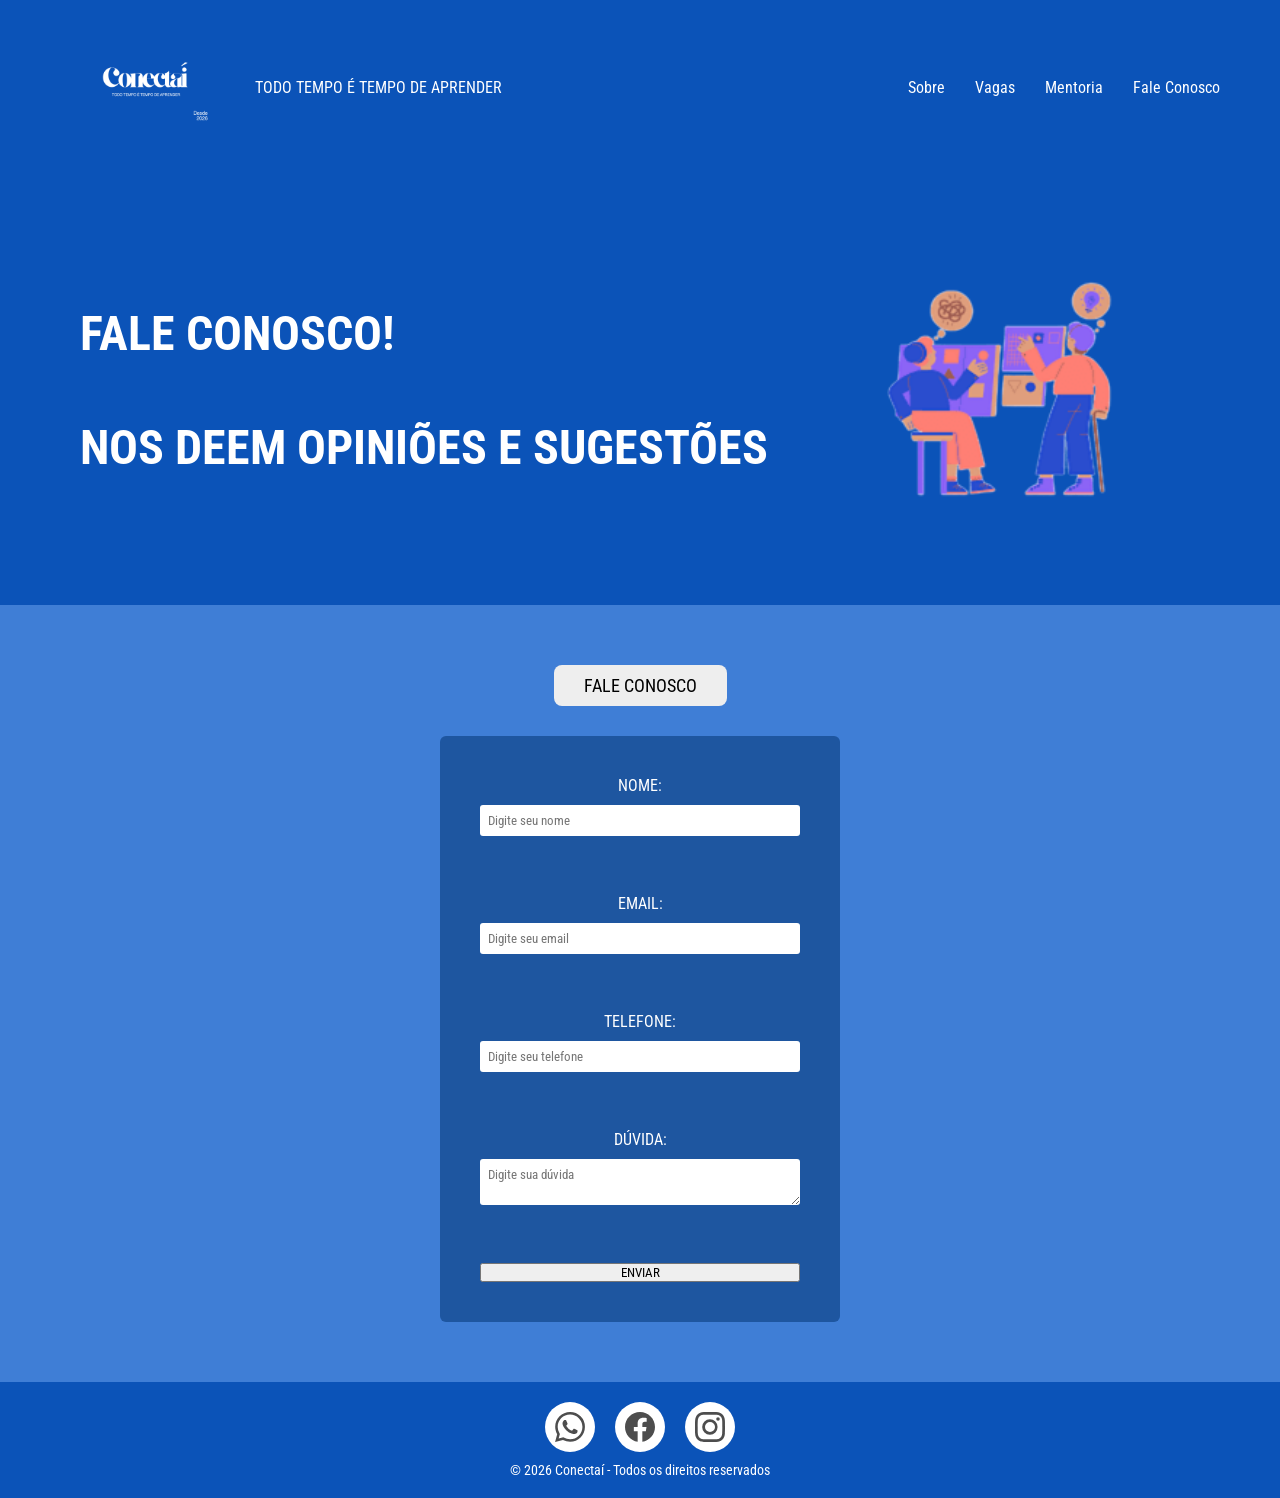
==== conectai/faleConosco.html @ 630cfd39 "Adiciona página fale conosco e formulário" ====
<!DOCTYPE html>
<html lang="pt-br">

<head>
<meta charset="UTF-8">
<meta name="viewport" content="width=device-width, initial-scale=1.0">

<title>Conectaí</title>

<link href="https://fonts.googleapis.com/css2?family=Roboto+Condensed:wght@400;700&display=swap" rel="stylesheet">

<link rel="stylesheet" href="style1.css">

</head>

<body>

<header>

<nav class="navbar">

<div class="logo-area">

<img src="assets/Conectaí (2).png" class="logo">

<p class="slogan">
TODO TEMPO É TEMPO DE APRENDER
</p>

</div>

<ul class="menu">

<li><a href="sobre.html">Sobre</a></li>
<li><a href="vagas.html">Vagas</a></li>
<li><a href="mentoria.html">Mentoria</a></li>
<li><a href="faleConosco.html">Fale Conosco</a></li>

</ul>

</nav>

</header>
 <section class="banner">

<div class="banner-text">

<h1>
FALE CONOSCO! <br><br>
NOS DEEM OPINIÕES E SUGESTÕES
</h1>

</div>

<div class="img-banner">

<img src="assets/pessoas (1).png" alt="banner-img" class="banner-img">

</div>

</section>


</section>

<!-- FORMULÁRIO -->

<section id="sobre" class="sobre">
    
<button class="titulo-sobre">
FALE CONOSCO
</button>


<div class="form-box">
<form> 
<label>NOME:</label>
<input type="text" placeholder="Digite seu nome" required><br>

<br><label>EMAIL:</label>
<input type="email" placeholder="Digite seu email" required> <br>

<br><label>TELEFONE:</label>
<input type="tel" placeholder="Digite seu telefone" required> <br>

<br><label>DÚVIDA:</label>
<textarea placeholder="Digite sua dúvida" required></textarea> <br><br>
<button type="submit">ENVIAR</button>
</form>
</div>
</section>

<footer>

<ul class="example-2">
  <li class="icon-content">
    <a
      data-social="whatsapp"
      aria-label="Whatsapp"
      href="https://api.whatsapp.com/send?phone=+112067101079&amp;text=Save%20this%20to%20your%20Favorites%20-%20@wilsondesouza"
    >
      <div class="filled"></div>
      <svg
        xml:space="preserve"
        viewBox="0 0 24 24"
        class="bi bi-whatsapp"
        fill="currentColor"
        height="24"
        width="24"
        xmlns="http://www.w3.org/2000/svg"
      >
        <path
          fill="currentColor"
          d="M17.472 14.382c-.297-.149-1.758-.867-2.03-.967-.273-.099-.471-.148-.67.15-.197.297-.767.966-.94 1.164-.173.199-.347.223-.644.075-.297-.15-1.255-.463-2.39-1.475-.883-.788-1.48-1.761-1.653-2.059-.173-.297-.018-.458.13-.606.134-.133.298-.347.446-.52.149-.174.198-.298.298-.497.099-.198.05-.371-.025-.52-.075-.149-.669-1.612-.916-2.207-.242-.579-.487-.5-.669-.51-.173-.008-.371-.01-.57-.01-.198 0-.52.074-.792.372-.272.297-1.04 1.016-1.04 2.479 0 1.462 1.065 2.875 1.213 3.074.149.198 2.096 3.2 5.077 4.487.709.306 1.262.489 1.694.625.712.227 1.36.195 1.871.118.571-.085 1.758-.719 2.006-1.413.248-.694.248-1.289.173-1.413-.074-.124-.272-.198-.57-.347m-5.421 7.403h-.004a9.87 9.87 0 01-5.031-1.378l-.361-.214-3.741.982.998-3.648-.235-.374a9.86 9.86 0 01-1.51-5.26c.001-5.45 4.436-9.884 9.888-9.884 2.64 0 5.122 1.03 6.988 2.898a9.825 9.825 0 012.893 6.994c-.003 5.45-4.437 9.884-9.885 9.884m8.413-18.297A11.815 11.815 0 0012.05 0C5.495 0 .16 5.335.157 11.892c0 2.096.547 4.142 1.588 5.945L.057 24l6.305-1.654a11.882 11.882 0 005.683 1.448h.005c6.554 0 11.89-5.335 11.893-11.893a11.821 11.821 0 00-3.48-8.413Z"
        ></path>
      </svg>
    </a>
    <div class="tooltip">Whatsapp</div>
  </li>
  <li class="icon-content">
    <a
      data-social="facebook"
      aria-label="Facebook"
      href="https://www.facebook.com/"
    >
      <div class="filled"></div>
      <svg
        xml:space="preserve"
        viewBox="0 0 24 24"
        class="bi bi-facbook"
        fill="currentColor"
        height="24"
        width="24"
        xmlns="http://www.w3.org/2000/svg"
      >
        <path
          fill="currentColor"
          d="M23.9981 11.9991C23.9981 5.37216 18.626 0 11.9991 0C5.37216 0 0 5.37216 0 11.9991C0 17.9882 4.38789 22.9522 10.1242 23.8524V15.4676H7.07758V11.9991H10.1242V9.35553C10.1242 6.34826 11.9156 4.68714 14.6564 4.68714C15.9692 4.68714 17.3424 4.92149 17.3424 4.92149V7.87439H15.8294C14.3388 7.87439 13.8739 8.79933 13.8739 9.74824V11.9991H17.2018L16.6698 15.4676H13.8739V23.8524C19.6103 22.9522 23.9981 17.9882 23.9981 11.9991Z"
        ></path>
      </svg>
    </a>
    <div class="tooltip">Facebook</div>
  </li>
  <li class="icon-content">
    <a
      data-social="instagram"
      aria-label="Instagram"
      href="https://www.instagram.com/"
    >
      <div class="filled"></div>
      <svg
        xml:space="preserve"
        viewBox="0 0 16 16"
        class="bi bi-instagram"
        fill="currentColor"
        height="16"
        width="16"
        xmlns="http://www.w3.org/2000/svg"
      >
        <path
          fill="currentColor"
          d="M8 0C5.829 0 5.556.01 4.703.048 3.85.088 3.269.222 2.76.42a3.9 3.9 0 0 0-1.417.923A3.9 3.9 0 0 0 .42 2.76C.222 3.268.087 3.85.048 4.7.01 5.555 0 5.827 0 8.001c0 2.172.01 2.444.048 3.297.04.852.174 1.433.372 1.942.205.526.478.972.923 1.417.444.445.89.719 1.416.923.51.198 1.09.333 1.942.372C5.555 15.99 5.827 16 8 16s2.444-.01 3.298-.048c.851-.04 1.434-.174 1.943-.372a3.9 3.9 0 0 0 1.416-.923c.445-.445.718-.891.923-1.417.197-.509.332-1.09.372-1.942C15.99 10.445 16 10.173 16 8s-.01-2.445-.048-3.299c-.04-.851-.175-1.433-.372-1.941a3.9 3.9 0 0 0-.923-1.417A3.9 3.9 0 0 0 13.24.42c-.51-.198-1.092-.333-1.943-.372C10.443.01 10.172 0 7.998 0zm-.717 1.442h.718c2.136 0 2.389.007 3.232.046.78.035 1.204.166 1.486.275.373.145.64.319.92.599s.453.546.598.92c.11.281.24.705.275 1.485.039.843.047 1.096.047 3.231s-.008 2.389-.047 3.232c-.035.78-.166 1.203-.275 1.485a2.5 2.5 0 0 1-.599.919c-.28.28-.546.453-.92.598-.28.11-.704.24-1.485.276-.843.038-1.096.047-3.232.047s-2.39-.009-3.233-.047c-.78-.036-1.203-.166-1.485-.276a2.5 2.5 0 0 1-.92-.598 2.5 2.5 0 0 1-.6-.92c-.109-.281-.24-.705-.275-1.485-.038-.843-.046-1.096-.046-3.233s.008-2.388.046-3.231c.036-.78.166-1.204.276-1.486.145-.373.319-.64.599-.92s.546-.453.92-.598c.282-.11.705-.24 1.485-.276.738-.034 1.024-.044 2.515-.045zm4.988 1.328a.96.96 0 1 0 0 1.92.96.96 0 0 0 0-1.92m-4.27 1.122a4.109 4.109 0 1 0 0 8.217 4.109 4.109 0 0 0 0-8.217m0 1.441a2.667 2.667 0 1 1 0 5.334 2.667 2.667 0 0 1 0-5.334"
        ></path>
      </svg>
    </a>
    <div class="tooltip">Instagram</div>
  </li>
</ul>

<p class="copyright">
© 2026 Conectaí - Todos os direitos reservados
</p>

</footer>

</body>
</html>
---- conectai/style1.css ----
*{
margin:0;
padding:0;
box-sizing:border-box;
font-family:"Roboto Condensed", sans-serif;
}

/* NAVBAR */

.navbar{

width:100%;
height:175px;

background:#0B53B8;

display:flex;
align-items:center;
justify-content:space-between;

padding:0 60px;

color:white;

}

.logo{
width: 175px;
height: 175px;
}

.logo-area{
display:flex;
align-items:center;
gap:20px;
}

.menu{
display:flex;
gap:30px;
list-style:none;
}

.menu a{
color:white;
text-decoration:none;
}

/* BANNER */

.banner{

background:#0B53B8;

display:flex;
justify-content:space-between;
align-items:center;

padding:80px;

color:white;

}

.banner h1{
font-size:48px;
font-weight:700;
}


/* VAGAS */

.vagas{

background:#3f7ed6;

padding:60px;

text-align:center;

}

.titulo-vagas{

background:#eee;
font-size: large;
border:none;
padding:10px 30px;
border-radius:8px;
margin-bottom:40px;

}

.grid-vagas{

display:grid;

grid-template-columns:repeat(3,1fr);

gap:40px;

max-width:900px;

margin:auto;

}

.card-vaga{
background:white;
padding:20px;
transition:0.3s;
cursor:pointer;
}

.card-vaga:hover{
transform:scale(1.05);
background:#f0c505;
}

.grid-vagas a{
text-decoration:none;
color:inherit;
}


/* SOBRE */

.sobre{

background:#3f7ed6;

padding:60px;

color:white;

text-align:center;

}

.titulo-sobre{

background:#eee;
font-size: large;
border:none;
padding:10px 30px;
border-radius:8px;
margin-bottom:30px;

}

.sobre p{

max-width:900px;
font-size: large;
margin:20px auto;
line-height:1.6;

}

.geracoes{
display:flex;
width:100%;
}

.geracoes img{
width:33.33%;
height:250px;
object-fit:cover;
}

.titulo-equipe{
background:#eee;
font-size:large;
border:none;
padding:10px 30px;
border-radius:8px;
margin-bottom:40px;
}

.equipe{
background:#367CDD;
padding:60px;

display:flex;
flex-direction:column;
align-items:center;
justify-content:center;

text-align:center;
}
/* container */

.container-items{
display:flex;
gap:40px;
}

/* quadrados */

.item-card{
width:180px;
height:180px;

background:#0B53B8;
color:white;

font-size:20px;
font-weight:bold;

border:none;
border-radius:10px;

cursor:pointer;

display:flex;
align-items:center;
justify-content:center;

transition:0.3s;
}

/* efeito ao passar o mouse */

.item-card:hover{
transform:scale(1.1);
background:#0a45a0;
}

/* FOOTER */

footer{

background:#0B53B8;

padding:20px;

display:flex;
flex-direction:column;

align-items:center;

color:white;

}

.copyright{

margin-top:10px;
font-size:14px;

}
.example-2 {
  list-style: none;
  display: flex;
  justify-content: center;
  align-items: center;
  padding: 0;
  margin: 0;
}
.example-2 .icon-content {
  margin: 0 10px;
  position: relative;
}
.example-2 .icon-content .tooltip {
  position: absolute;
  top: -30px;
  left: 50%;
  transform: translateX(-50%);
  color: #fff;
  padding: 6px 10px;
  border-radius: 5px;
  opacity: 0;
  visibility: hidden;
  font-size: 14px;
  transition: all 0.3s ease;
}
.example-2 .icon-content:hover .tooltip {
  opacity: 1;
  visibility: visible;
  top: -50px;
}
.example-2 .icon-content a {
  position: relative;
  overflow: hidden;
  display: flex;
  justify-content: center;
  align-items: center;
  width: 50px;
  height: 50px;
  border-radius: 50%;
  color: #4d4d4d;
  background-color: #fff;
  transition: all 0.3s ease-in-out;
}
.example-2 .icon-content a:hover {
  box-shadow: 3px 2px 45px 0px rgb(0 0 0 / 12%);
}
.example-2 .icon-content a svg {
  position: relative;
  z-index: 1;
  width: 30px;
  height: 30px;
}
.example-2 .icon-content a:hover {
  color: white;
}
.example-2 .icon-content a .filled {
  position: absolute;
  top: auto;
  bottom: 0;
  left: 0;
  width: 100%;
  height: 0;
  background-color: #000;
  transition: all 0.3s ease-in-out;
}
.example-2 .icon-content a:hover .filled {
  height: 100%;
}

.example-2 .icon-content a[data-social="whatsapp"] .filled,
.example-2 .icon-content a[data-social="whatsapp"] ~ .tooltip {
  background-color: #128c7e;
}

.example-2 .icon-content a[data-social="facebook"] .filled,
.example-2 .icon-content a[data-social="facebook"] ~ .tooltip {
  background-color: #3b5998;
}
.example-2 .icon-content a[data-social="instagram"] .filled,
.example-2 .icon-content a[data-social="instagram"] ~ .tooltip {
  background: linear-gradient(
    45deg,
    #405de6,
    #5b51db,
    #b33ab4,
    #c135b4,
    #e1306c,
    #fd1f1f
  );
}
.example-2 .icon-content a[data-social="youtube"] .filled,
.example-2 .icon-content a[data-social="youtube"] ~ .tooltip {
  background-color: #ff0000;
}

/* MENTORIA */
.banner-img{
  width: 400px;
  height: auto;
}

.mentoria{
  background:#3f7ed6;
  padding:60px 120px;
  color:white;
  display: flex;
  flex-direction: column;
  align-items: flex-start;
  text-align:center;
}

.item-mentoria{
  display: flex;
  align-items: center;
  gap: 20px;
  margin: 40px 0;
}

.img-ia{
  width: 180px;
  height: 100px;
  object-fit: cover;
  border-radius: 6px;
  background: #ccc;
}

.img-linkedin{
  width: 180px;
  height: 100px;
  object-fit: contain;
  border-radius: 6px;
  background: #ccc;
}

.item-mentoria{
  color: white ;
  font-size: 18px;
  max-width: 400px;
  text-align: left;
}

/* FORMULÁRIO */

.sobre{
  display: flex;
  flex-direction: column;
  align-items: center;
  justify-content: center;
  
}

.contato{
  display: flex;
  justify-content: center;
  margin-top: 40px;
}

.form-box{
  background: #1e56a0;
  padding: 40px;
  border-radius: 6px;
  color: white;
  width: 400px;
}

form{
  display: flex;
  flex-direction: column;
  gap: 10px;
}

input, textarea{
  padding: 8px;
  border-radius: 3px;
  border: none;
}

.btn-enviar{
  background: #0B53B8;
  color: white;
  border: none;
  padding: 10px;
  border-radius: 5px;
  cursor: pointer;
  margin-top: 20px;
  font-weight: bold;
}

.btn-enviar:hover{
  background: #d9d9d9;
}
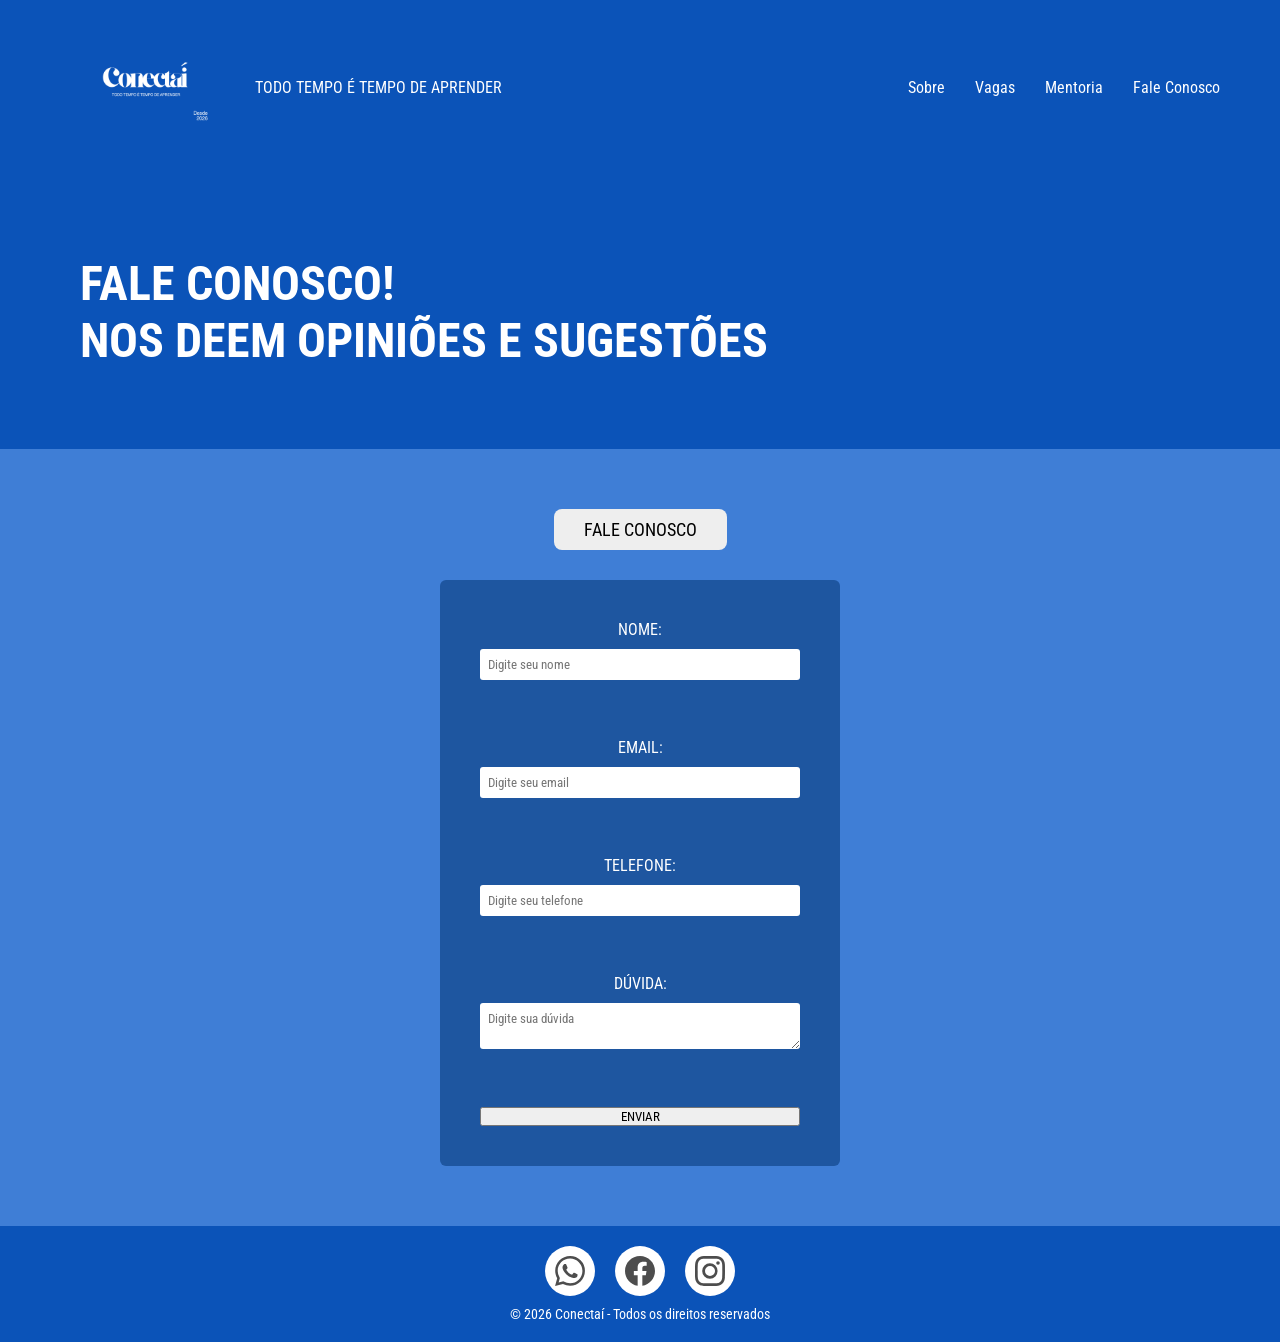
==== commit 85ded00d: "style: melhoria na estrutura e organização do HTML" ====
--- a/conectai/faleConosco.html
+++ b/conectai/faleConosco.html
@@ -46,15 +46,9 @@
 <div class="banner-text">
 
 <h1>
-FALE CONOSCO! <br><br>
+FALE CONOSCO! <br>
 NOS DEEM OPINIÕES E SUGESTÕES
 </h1>
-
-</div>
-
-<div class="img-banner">
-
-<img src="assets/pessoas (1).png" alt="banner-img" class="banner-img">
 
 </div>
 
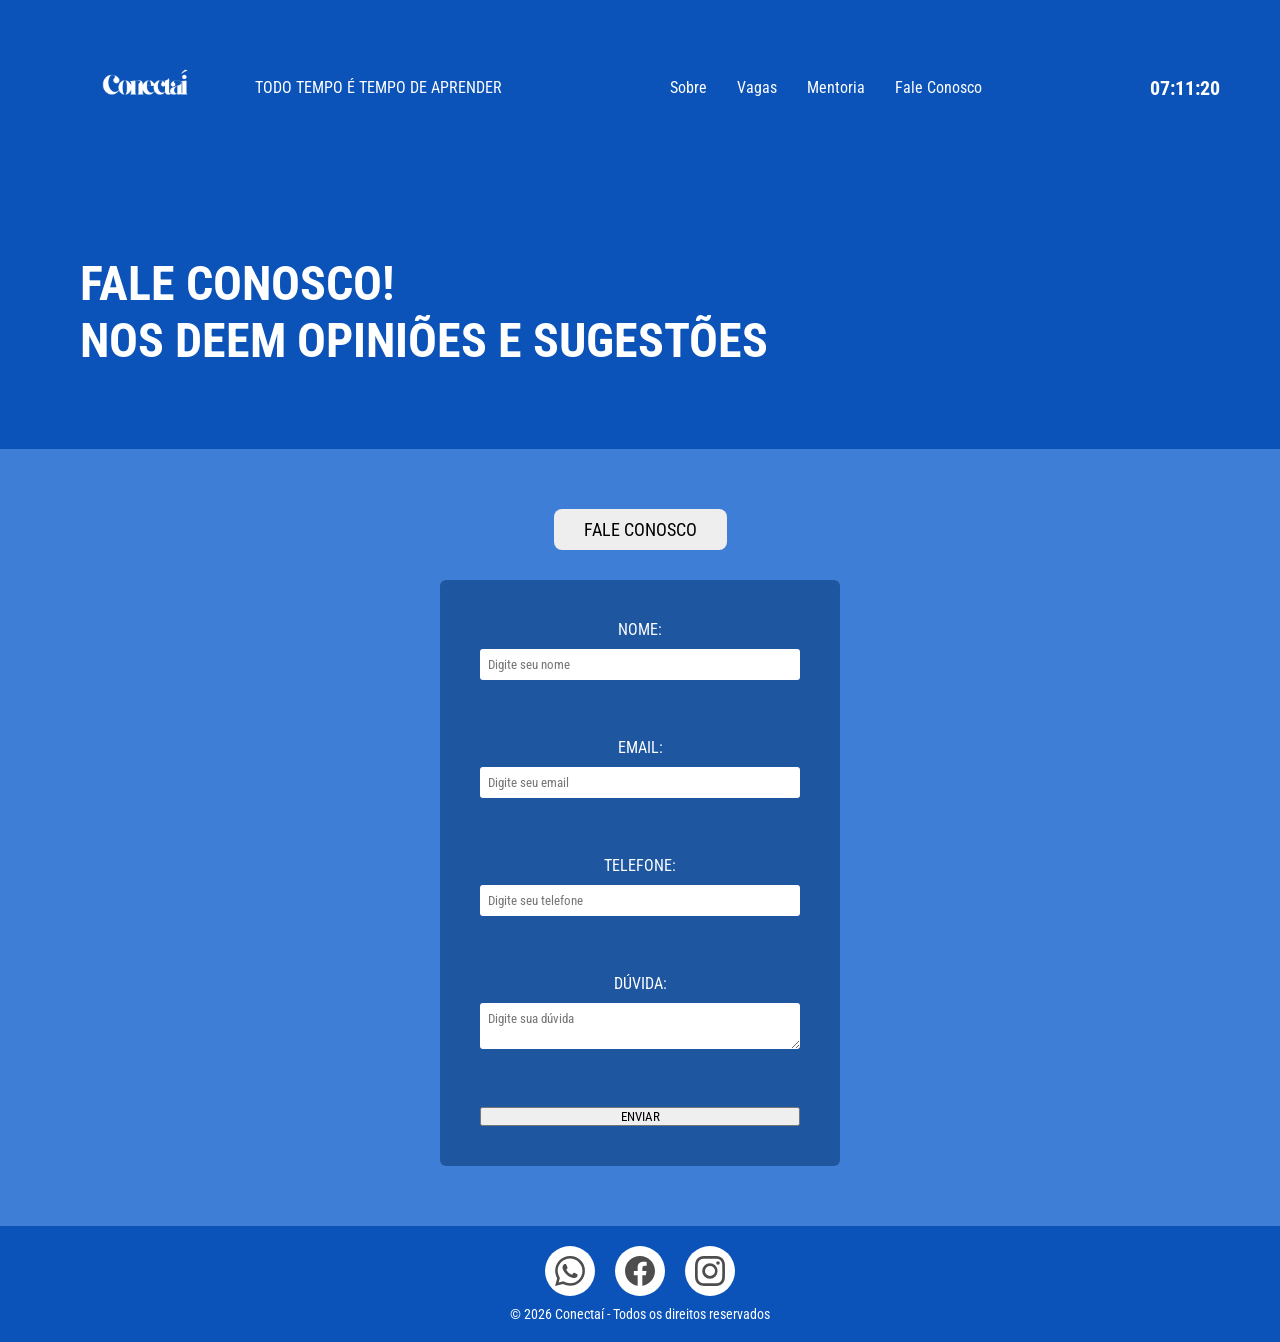
==== commit 86d5e8d5: "Add files via upload" ====
--- a/conectai/faleConosco.html
+++ b/conectai/faleConosco.html
@@ -1,171 +1,197 @@
-<!DOCTYPE html>
-<html lang="pt-br">
-
-<head>
-<meta charset="UTF-8">
-<meta name="viewport" content="width=device-width, initial-scale=1.0">
-
-<title>Conectaí</title>
-
-<link href="https://fonts.googleapis.com/css2?family=Roboto+Condensed:wght@400;700&display=swap" rel="stylesheet">
-
-<link rel="stylesheet" href="style1.css">
-
-</head>
-
-<body>
-
-<header>
-
-<nav class="navbar">
-
-<div class="logo-area">
-
-<img src="assets/Conectaí (2).png" class="logo">
-
-<p class="slogan">
-TODO TEMPO É TEMPO DE APRENDER
-</p>
-
-</div>
-
-<ul class="menu">
-
-<li><a href="sobre.html">Sobre</a></li>
-<li><a href="vagas.html">Vagas</a></li>
-<li><a href="mentoria.html">Mentoria</a></li>
-<li><a href="faleConosco.html">Fale Conosco</a></li>
-
-</ul>
-
-</nav>
-
-</header>
- <section class="banner">
-
-<div class="banner-text">
-
-<h1>
-FALE CONOSCO! <br>
-NOS DEEM OPINIÕES E SUGESTÕES
-</h1>
-
-</div>
-
-</section>
-
-
-</section>
-
-<!-- FORMULÁRIO -->
-
-<section id="sobre" class="sobre">
-    
-<button class="titulo-sobre">
-FALE CONOSCO
-</button>
-
-
-<div class="form-box">
-<form> 
-<label>NOME:</label>
-<input type="text" placeholder="Digite seu nome" required><br>
-
-<br><label>EMAIL:</label>
-<input type="email" placeholder="Digite seu email" required> <br>
-
-<br><label>TELEFONE:</label>
-<input type="tel" placeholder="Digite seu telefone" required> <br>
-
-<br><label>DÚVIDA:</label>
-<textarea placeholder="Digite sua dúvida" required></textarea> <br><br>
-<button type="submit">ENVIAR</button>
-</form>
-</div>
-</section>
-
-<footer>
-
-<ul class="example-2">
-  <li class="icon-content">
-    <a
-      data-social="whatsapp"
-      aria-label="Whatsapp"
-      href="https://api.whatsapp.com/send?phone=+112067101079&amp;text=Save%20this%20to%20your%20Favorites%20-%20@wilsondesouza"
-    >
-      <div class="filled"></div>
-      <svg
-        xml:space="preserve"
-        viewBox="0 0 24 24"
-        class="bi bi-whatsapp"
-        fill="currentColor"
-        height="24"
-        width="24"
-        xmlns="http://www.w3.org/2000/svg"
-      >
-        <path
-          fill="currentColor"
-          d="M17.472 14.382c-.297-.149-1.758-.867-2.03-.967-.273-.099-.471-.148-.67.15-.197.297-.767.966-.94 1.164-.173.199-.347.223-.644.075-.297-.15-1.255-.463-2.39-1.475-.883-.788-1.48-1.761-1.653-2.059-.173-.297-.018-.458.13-.606.134-.133.298-.347.446-.52.149-.174.198-.298.298-.497.099-.198.05-.371-.025-.52-.075-.149-.669-1.612-.916-2.207-.242-.579-.487-.5-.669-.51-.173-.008-.371-.01-.57-.01-.198 0-.52.074-.792.372-.272.297-1.04 1.016-1.04 2.479 0 1.462 1.065 2.875 1.213 3.074.149.198 2.096 3.2 5.077 4.487.709.306 1.262.489 1.694.625.712.227 1.36.195 1.871.118.571-.085 1.758-.719 2.006-1.413.248-.694.248-1.289.173-1.413-.074-.124-.272-.198-.57-.347m-5.421 7.403h-.004a9.87 9.87 0 01-5.031-1.378l-.361-.214-3.741.982.998-3.648-.235-.374a9.86 9.86 0 01-1.51-5.26c.001-5.45 4.436-9.884 9.888-9.884 2.64 0 5.122 1.03 6.988 2.898a9.825 9.825 0 012.893 6.994c-.003 5.45-4.437 9.884-9.885 9.884m8.413-18.297A11.815 11.815 0 0012.05 0C5.495 0 .16 5.335.157 11.892c0 2.096.547 4.142 1.588 5.945L.057 24l6.305-1.654a11.882 11.882 0 005.683 1.448h.005c6.554 0 11.89-5.335 11.893-11.893a11.821 11.821 0 00-3.48-8.413Z"
-        ></path>
-      </svg>
-    </a>
-    <div class="tooltip">Whatsapp</div>
-  </li>
-  <li class="icon-content">
-    <a
-      data-social="facebook"
-      aria-label="Facebook"
-      href="https://www.facebook.com/"
-    >
-      <div class="filled"></div>
-      <svg
-        xml:space="preserve"
-        viewBox="0 0 24 24"
-        class="bi bi-facbook"
-        fill="currentColor"
-        height="24"
-        width="24"
-        xmlns="http://www.w3.org/2000/svg"
-      >
-        <path
-          fill="currentColor"
-          d="M23.9981 11.9991C23.9981 5.37216 18.626 0 11.9991 0C5.37216 0 0 5.37216 0 11.9991C0 17.9882 4.38789 22.9522 10.1242 23.8524V15.4676H7.07758V11.9991H10.1242V9.35553C10.1242 6.34826 11.9156 4.68714 14.6564 4.68714C15.9692 4.68714 17.3424 4.92149 17.3424 4.92149V7.87439H15.8294C14.3388 7.87439 13.8739 8.79933 13.8739 9.74824V11.9991H17.2018L16.6698 15.4676H13.8739V23.8524C19.6103 22.9522 23.9981 17.9882 23.9981 11.9991Z"
-        ></path>
-      </svg>
-    </a>
-    <div class="tooltip">Facebook</div>
-  </li>
-  <li class="icon-content">
-    <a
-      data-social="instagram"
-      aria-label="Instagram"
-      href="https://www.instagram.com/"
-    >
-      <div class="filled"></div>
-      <svg
-        xml:space="preserve"
-        viewBox="0 0 16 16"
-        class="bi bi-instagram"
-        fill="currentColor"
-        height="16"
-        width="16"
-        xmlns="http://www.w3.org/2000/svg"
-      >
-        <path
-          fill="currentColor"
-          d="M8 0C5.829 0 5.556.01 4.703.048 3.85.088 3.269.222 2.76.42a3.9 3.9 0 0 0-1.417.923A3.9 3.9 0 0 0 .42 2.76C.222 3.268.087 3.85.048 4.7.01 5.555 0 5.827 0 8.001c0 2.172.01 2.444.048 3.297.04.852.174 1.433.372 1.942.205.526.478.972.923 1.417.444.445.89.719 1.416.923.51.198 1.09.333 1.942.372C5.555 15.99 5.827 16 8 16s2.444-.01 3.298-.048c.851-.04 1.434-.174 1.943-.372a3.9 3.9 0 0 0 1.416-.923c.445-.445.718-.891.923-1.417.197-.509.332-1.09.372-1.942C15.99 10.445 16 10.173 16 8s-.01-2.445-.048-3.299c-.04-.851-.175-1.433-.372-1.941a3.9 3.9 0 0 0-.923-1.417A3.9 3.9 0 0 0 13.24.42c-.51-.198-1.092-.333-1.943-.372C10.443.01 10.172 0 7.998 0zm-.717 1.442h.718c2.136 0 2.389.007 3.232.046.78.035 1.204.166 1.486.275.373.145.64.319.92.599s.453.546.598.92c.11.281.24.705.275 1.485.039.843.047 1.096.047 3.231s-.008 2.389-.047 3.232c-.035.78-.166 1.203-.275 1.485a2.5 2.5 0 0 1-.599.919c-.28.28-.546.453-.92.598-.28.11-.704.24-1.485.276-.843.038-1.096.047-3.232.047s-2.39-.009-3.233-.047c-.78-.036-1.203-.166-1.485-.276a2.5 2.5 0 0 1-.92-.598 2.5 2.5 0 0 1-.6-.92c-.109-.281-.24-.705-.275-1.485-.038-.843-.046-1.096-.046-3.233s.008-2.388.046-3.231c.036-.78.166-1.204.276-1.486.145-.373.319-.64.599-.92s.546-.453.92-.598c.282-.11.705-.24 1.485-.276.738-.034 1.024-.044 2.515-.045zm4.988 1.328a.96.96 0 1 0 0 1.92.96.96 0 0 0 0-1.92m-4.27 1.122a4.109 4.109 0 1 0 0 8.217 4.109 4.109 0 0 0 0-8.217m0 1.441a2.667 2.667 0 1 1 0 5.334 2.667 2.667 0 0 1 0-5.334"
-        ></path>
-      </svg>
-    </a>
-    <div class="tooltip">Instagram</div>
-  </li>
-</ul>
-
-<p class="copyright">
-© 2026 Conectaí - Todos os direitos reservados
-</p>
-
-</footer>
-
-</body>
-</html>+
+<!DOCTYPE html>
+<html lang="pt-br">
+
+<head>
+<meta charset="UTF-8">
+<meta name="viewport" content="width=device-width, initial-scale=1.0">
+
+<title>Conectaí</title>
+
+<link href="https://fonts.googleapis.com/css2?family=Roboto+Condensed:wght@400;700&display=swap" rel="stylesheet">
+
+<link rel="stylesheet" href="style1.css">
+
+</head>
+
+<body>
+
+<header>
+
+<nav class="navbar">
+
+<div class="logo-area">
+
+<img src="assets/Conectaí (2).png" class="logo">
+
+<p class="slogan">
+TODO TEMPO É TEMPO DE APRENDER
+</p>
+
+</div>
+
+<ul class="menu">
+
+<li><a href="index.html">Sobre</a></li>
+<li><a href="vagas.html">Vagas</a></li>
+<li><a href="mentoria.html">Mentoria</a></li>
+<li><a href="faleConosco.html">Fale Conosco</a></li>
+
+</ul>
+
+<div id="relogio"></div>
+
+</nav>
+
+</header>
+ <section class="banner">
+
+<div class="banner-text">
+
+<h1>
+FALE CONOSCO! <br>
+NOS DEEM OPINIÕES E SUGESTÕES
+</h1>
+
+</div>
+
+</section>
+
+
+</section>
+
+<!-- FORMULÁRIO -->
+
+<section id="sobre" class="sobre">
+    
+<button class="titulo-sobre">
+FALE CONOSCO
+</button>
+
+
+<div class="form-box">
+<form> 
+<label>NOME:</label>
+<input type="text" placeholder="Digite seu nome" required><br>
+
+<br><label>EMAIL:</label>
+<input type="email" placeholder="Digite seu email" required> <br>
+
+<br><label>TELEFONE:</label>
+<input type="tel" placeholder="Digite seu telefone" required> <br>
+
+<br><label>DÚVIDA:</label>
+<textarea placeholder="Digite sua dúvida" required></textarea> <br><br>
+<button type="submit">ENVIAR</button>
+</form>
+</div>
+</section>
+
+<footer>
+
+<ul class="example-2">
+  <li class="icon-content">
+    <a
+      data-social="whatsapp"
+      aria-label="Whatsapp"
+      href="https://api.whatsapp.com/send?phone=+112067101079&amp;text=Save%20this%20to%20your%20Favorites%20-%20@wilsondesouza"
+    >
+      <div class="filled"></div>
+      <svg
+        xml:space="preserve"
+        viewBox="0 0 24 24"
+        class="bi bi-whatsapp"
+        fill="currentColor"
+        height="24"
+        width="24"
+        xmlns="http://www.w3.org/2000/svg"
+      >
+        <path
+          fill="currentColor"
+          d="M17.472 14.382c-.297-.149-1.758-.867-2.03-.967-.273-.099-.471-.148-.67.15-.197.297-.767.966-.94 1.164-.173.199-.347.223-.644.075-.297-.15-1.255-.463-2.39-1.475-.883-.788-1.48-1.761-1.653-2.059-.173-.297-.018-.458.13-.606.134-.133.298-.347.446-.52.149-.174.198-.298.298-.497.099-.198.05-.371-.025-.52-.075-.149-.669-1.612-.916-2.207-.242-.579-.487-.5-.669-.51-.173-.008-.371-.01-.57-.01-.198 0-.52.074-.792.372-.272.297-1.04 1.016-1.04 2.479 0 1.462 1.065 2.875 1.213 3.074.149.198 2.096 3.2 5.077 4.487.709.306 1.262.489 1.694.625.712.227 1.36.195 1.871.118.571-.085 1.758-.719 2.006-1.413.248-.694.248-1.289.173-1.413-.074-.124-.272-.198-.57-.347m-5.421 7.403h-.004a9.87 9.87 0 01-5.031-1.378l-.361-.214-3.741.982.998-3.648-.235-.374a9.86 9.86 0 01-1.51-5.26c.001-5.45 4.436-9.884 9.888-9.884 2.64 0 5.122 1.03 6.988 2.898a9.825 9.825 0 012.893 6.994c-.003 5.45-4.437 9.884-9.885 9.884m8.413-18.297A11.815 11.815 0 0012.05 0C5.495 0 .16 5.335.157 11.892c0 2.096.547 4.142 1.588 5.945L.057 24l6.305-1.654a11.882 11.882 0 005.683 1.448h.005c6.554 0 11.89-5.335 11.893-11.893a11.821 11.821 0 00-3.48-8.413Z"
+        ></path>
+      </svg>
+    </a>
+    <div class="tooltip">Whatsapp</div>
+  </li>
+  <li class="icon-content">
+    <a
+      data-social="facebook"
+      aria-label="Facebook"
+      href="https://www.facebook.com/"
+    >
+      <div class="filled"></div>
+      <svg
+        xml:space="preserve"
+        viewBox="0 0 24 24"
+        class="bi bi-facbook"
+        fill="currentColor"
+        height="24"
+        width="24"
+        xmlns="http://www.w3.org/2000/svg"
+      >
+        <path
+          fill="currentColor"
+          d="M23.9981 11.9991C23.9981 5.37216 18.626 0 11.9991 0C5.37216 0 0 5.37216 0 11.9991C0 17.9882 4.38789 22.9522 10.1242 23.8524V15.4676H7.07758V11.9991H10.1242V9.35553C10.1242 6.34826 11.9156 4.68714 14.6564 4.68714C15.9692 4.68714 17.3424 4.92149 17.3424 4.92149V7.87439H15.8294C14.3388 7.87439 13.8739 8.79933 13.8739 9.74824V11.9991H17.2018L16.6698 15.4676H13.8739V23.8524C19.6103 22.9522 23.9981 17.9882 23.9981 11.9991Z"
+        ></path>
+      </svg>
+    </a>
+    <div class="tooltip">Facebook</div>
+  </li>
+  <li class="icon-content">
+    <a
+      data-social="instagram"
+      aria-label="Instagram"
+      href="https://www.instagram.com/"
+    >
+      <div class="filled"></div>
+      <svg
+        xml:space="preserve"
+        viewBox="0 0 16 16"
+        class="bi bi-instagram"
+        fill="currentColor"
+        height="16"
+        width="16"
+        xmlns="http://www.w3.org/2000/svg"
+      >
+        <path
+          fill="currentColor"
+          d="M8 0C5.829 0 5.556.01 4.703.048 3.85.088 3.269.222 2.76.42a3.9 3.9 0 0 0-1.417.923A3.9 3.9 0 0 0 .42 2.76C.222 3.268.087 3.85.048 4.7.01 5.555 0 5.827 0 8.001c0 2.172.01 2.444.048 3.297.04.852.174 1.433.372 1.942.205.526.478.972.923 1.417.444.445.89.719 1.416.923.51.198 1.09.333 1.942.372C5.555 15.99 5.827 16 8 16s2.444-.01 3.298-.048c.851-.04 1.434-.174 1.943-.372a3.9 3.9 0 0 0 1.416-.923c.445-.445.718-.891.923-1.417.197-.509.332-1.09.372-1.942C15.99 10.445 16 10.173 16 8s-.01-2.445-.048-3.299c-.04-.851-.175-1.433-.372-1.941a3.9 3.9 0 0 0-.923-1.417A3.9 3.9 0 0 0 13.24.42c-.51-.198-1.092-.333-1.943-.372C10.443.01 10.172 0 7.998 0zm-.717 1.442h.718c2.136 0 2.389.007 3.232.046.78.035 1.204.166 1.486.275.373.145.64.319.92.599s.453.546.598.92c.11.281.24.705.275 1.485.039.843.047 1.096.047 3.231s-.008 2.389-.047 3.232c-.035.78-.166 1.203-.275 1.485a2.5 2.5 0 0 1-.599.919c-.28.28-.546.453-.92.598-.28.11-.704.24-1.485.276-.843.038-1.096.047-3.232.047s-2.39-.009-3.233-.047c-.78-.036-1.203-.166-1.485-.276a2.5 2.5 0 0 1-.92-.598 2.5 2.5 0 0 1-.6-.92c-.109-.281-.24-.705-.275-1.485-.038-.843-.046-1.096-.046-3.233s.008-2.388.046-3.231c.036-.78.166-1.204.276-1.486.145-.373.319-.64.599-.92s.546-.453.92-.598c.282-.11.705-.24 1.485-.276.738-.034 1.024-.044 2.515-.045zm4.988 1.328a.96.96 0 1 0 0 1.92.96.96 0 0 0 0-1.92m-4.27 1.122a4.109 4.109 0 1 0 0 8.217 4.109 4.109 0 0 0 0-8.217m0 1.441a2.667 2.667 0 1 1 0 5.334 2.667 2.667 0 0 1 0-5.334"
+        ></path>
+      </svg>
+    </a>
+    <div class="tooltip">Instagram</div>
+  </li>
+</ul>
+
+<p class="copyright">
+© 2026 Conectaí - Todos os direitos reservados
+</p>
+
+</footer>
+
+<script src="script.js"></script>
+
+</body>
+</html>
+
+
+<script>
+function atualizarRelogio() {
+  const agora = new Date();
+
+  let horas = agora.getHours();
+  let minutos = agora.getMinutes();
+  let segundos = agora.getSeconds();
+
+  horas = horas < 10 ? "0" + horas : horas;
+  minutos = minutos < 10 ? "0" + minutos : minutos;
+  segundos = segundos < 10 ? "0" + segundos : segundos;
+
+  document.getElementById("relogio").innerText =
+    `${horas}:${minutos}:${segundos}`;
+}
+
+setInterval(atualizarRelogio, 1000);
+atualizarRelogio();
+</script>
--- a/conectai/style1.css
+++ b/conectai/style1.css
@@ -8,20 +8,14 @@
 /* NAVBAR */
 
 .navbar{
-
 width:100%;
 height:175px;
-
 background:#0B53B8;
-
 display:flex;
 align-items:center;
 justify-content:space-between;
-
 padding:0 60px;
-
-color:white;
-
+color:white;
 }
 
 .logo{
@@ -46,20 +40,21 @@
 text-decoration:none;
 }
 
+/* RELÓGIO */
+#relogio{
+font-size:20px;
+font-weight:bold;
+}
+
 /* BANNER */
 
 .banner{
-
 background:#0B53B8;
-
 display:flex;
 justify-content:space-between;
 align-items:center;
-
 padding:80px;
-
-color:white;
-
+color:white;
 }
 
 .banner h1{
@@ -67,46 +62,36 @@
 font-weight:700;
 }
 
-
 /* VAGAS */
 
 .vagas{
-
 background:#3f7ed6;
-
 padding:60px;
-
 text-align:center;
 
 }
 
 .titulo-vagas{
-
 background:#eee;
 font-size: large;
 border:none;
 padding:10px 30px;
 border-radius:8px;
 margin-bottom:40px;
-
 }
 
 .grid-vagas{
-
 display:grid;
-
 grid-template-columns:repeat(3,1fr);
-
 gap:40px;
-
 max-width:900px;
-
 margin:auto;
 
 }
 
 .card-vaga{
 background:white;
+border-radius:8px;
 padding:20px;
 transition:0.3s;
 cursor:pointer;
@@ -122,39 +107,33 @@
 color:inherit;
 }
 
-
 /* SOBRE */
 
 .sobre{
-
 background:#3f7ed6;
-
 padding:60px;
-
-color:white;
-
+color:white;
 text-align:center;
-
+display:flex;
+flex-direction:column;
+align-items:center;
+justify-content:center;
 }
 
 .titulo-sobre{
-
 background:#eee;
 font-size: large;
 border:none;
 padding:10px 30px;
 border-radius:8px;
 margin-bottom:30px;
-
 }
 
 .sobre p{
-
 max-width:900px;
 font-size: large;
 margin:20px auto;
 line-height:1.6;
-
 }
 
 .geracoes{
@@ -180,14 +159,13 @@
 .equipe{
 background:#367CDD;
 padding:60px;
-
 display:flex;
 flex-direction:column;
 align-items:center;
 justify-content:center;
-
 text-align:center;
 }
+
 /* container */
 
 .container-items{
@@ -200,243 +178,219 @@
 .item-card{
 width:180px;
 height:180px;
-
 background:#0B53B8;
 color:white;
-
 font-size:20px;
 font-weight:bold;
-
 border:none;
 border-radius:10px;
-
 cursor:pointer;
-
 display:flex;
 align-items:center;
 justify-content:center;
-
 transition:0.3s;
+text-decoration:none;
 }
 
 /* efeito ao passar o mouse */
 
 .item-card:hover{
 transform:scale(1.1);
-background:#0a45a0;
+color:#f0c505;
 }
 
 /* FOOTER */
 
 footer{
-
 background:#0B53B8;
-
 padding:20px;
-
 display:flex;
 flex-direction:column;
-
-align-items:center;
-
-color:white;
-
+align-items:center;
+color:white;
 }
 
 .copyright{
-
 margin-top:10px;
 font-size:14px;
-
-}
+}
+
 .example-2 {
-  list-style: none;
-  display: flex;
-  justify-content: center;
-  align-items: center;
-  padding: 0;
-  margin: 0;
-}
+list-style: none;
+display: flex;
+justify-content: center;
+align-items: center;
+padding: 0;
+margin: 0;
+}
+
 .example-2 .icon-content {
-  margin: 0 10px;
-  position: relative;
-}
+margin: 0 10px;
+position: relative;
+}
+
 .example-2 .icon-content .tooltip {
-  position: absolute;
-  top: -30px;
-  left: 50%;
-  transform: translateX(-50%);
-  color: #fff;
-  padding: 6px 10px;
-  border-radius: 5px;
-  opacity: 0;
-  visibility: hidden;
-  font-size: 14px;
-  transition: all 0.3s ease;
-}
+position: absolute;
+top: -30px;
+left: 50%;
+transform: translateX(-50%);
+color: #fff;
+padding: 6px 10px;
+border-radius: 5px;
+opacity: 0;
+visibility: hidden;
+font-size: 14px;
+transition: all 0.3s ease;
+}
+
 .example-2 .icon-content:hover .tooltip {
-  opacity: 1;
-  visibility: visible;
-  top: -50px;
-}
+opacity: 1;
+visibility: visible;
+top: -50px;
+}
+
 .example-2 .icon-content a {
-  position: relative;
-  overflow: hidden;
-  display: flex;
-  justify-content: center;
-  align-items: center;
-  width: 50px;
-  height: 50px;
-  border-radius: 50%;
-  color: #4d4d4d;
-  background-color: #fff;
-  transition: all 0.3s ease-in-out;
-}
+position: relative;
+overflow: hidden;
+display: flex;
+justify-content: center;
+align-items: center;
+width: 50px;
+height: 50px;
+border-radius: 50%;
+color: #4d4d4d;
+background-color: #fff;
+transition: all 0.3s ease-in-out;
+}
+
 .example-2 .icon-content a:hover {
-  box-shadow: 3px 2px 45px 0px rgb(0 0 0 / 12%);
-}
+box-shadow: 3px 2px 45px 0px rgb(0 0 0 / 12%);
+}
+
 .example-2 .icon-content a svg {
-  position: relative;
-  z-index: 1;
-  width: 30px;
-  height: 30px;
-}
+position: relative;
+z-index: 1;
+width: 30px;
+height: 30px;
+}
+
 .example-2 .icon-content a:hover {
-  color: white;
-}
+color: white;
+}
+
 .example-2 .icon-content a .filled {
-  position: absolute;
-  top: auto;
-  bottom: 0;
-  left: 0;
-  width: 100%;
-  height: 0;
-  background-color: #000;
-  transition: all 0.3s ease-in-out;
-}
+position: absolute;
+top: auto;
+bottom: 0;
+left: 0;
+width: 100%;
+height: 0;
+background-color: #000;
+transition: all 0.3s ease-in-out;
+}
+
 .example-2 .icon-content a:hover .filled {
-  height: 100%;
+height: 100%;
 }
 
 .example-2 .icon-content a[data-social="whatsapp"] .filled,
 .example-2 .icon-content a[data-social="whatsapp"] ~ .tooltip {
-  background-color: #128c7e;
+background-color: #128c7e;
 }
 
 .example-2 .icon-content a[data-social="facebook"] .filled,
 .example-2 .icon-content a[data-social="facebook"] ~ .tooltip {
-  background-color: #3b5998;
-}
+background-color: #3b5998;
+}
+
 .example-2 .icon-content a[data-social="instagram"] .filled,
 .example-2 .icon-content a[data-social="instagram"] ~ .tooltip {
-  background: linear-gradient(
-    45deg,
-    #405de6,
-    #5b51db,
-    #b33ab4,
-    #c135b4,
-    #e1306c,
-    #fd1f1f
-  );
-}
-.example-2 .icon-content a[data-social="youtube"] .filled,
-.example-2 .icon-content a[data-social="youtube"] ~ .tooltip {
-  background-color: #ff0000;
+background: linear-gradient(
+45deg,
+#405de6,
+#5b51db,
+#b33ab4,
+#c135b4,
+#e1306c,
+#fd1f1f
+);
 }
 
 /* MENTORIA */
-.banner-img{
-  width: 400px;
-  height: auto;
-}
-
-.mentoria{
-  background:#3f7ed6;
-  padding:60px 120px;
-  color:white;
-  display: flex;
-  flex-direction: column;
-  align-items: flex-start;
-  text-align:center;
-}
+
+/* GRID PARA VÍDEOS (SEM ALTERAR RESTO DO DESIGN) */
+
+.grid-mentoria{
+display: grid;
+grid-template-columns: repeat(2, 1fr); /* 2 por linha */
+gap: 30px;
+max-width: 800px;
+margin: 0 auto;
+}
+
+/* AJUSTE DOS ITENS */
 
 .item-mentoria{
-  display: flex;
-  align-items: center;
-  gap: 20px;
-  margin: 40px 0;
-}
-
-.img-ia{
-  width: 180px;
-  height: 100px;
-  object-fit: cover;
-  border-radius: 6px;
-  background: #ccc;
-}
-
-.img-linkedin{
-  width: 180px;
-  height: 100px;
-  object-fit: contain;
-  border-radius: 6px;
-  background: #ccc;
-}
-
-.item-mentoria{
-  color: white ;
-  font-size: 18px;
-  max-width: 400px;
-  text-align: left;
+flex-direction: column; /* antes era lado a lado */
+align-items: center;
+text-align: center;
+max-width: none;
+}
+
+/* VÍDEO MAIOR 🔥 */
+
+.item-mentoria iframe{
+width: 100%;
+height: 200px; /* aumentei aqui */
+border-radius: 8px;
+border: none;
+transition: 0.4s;
+}
+
+.item-mentoria:hover iframe{
+transform: scale(1.05);
+filter: brightness(0.8);
 }
 
 /* FORMULÁRIO */
 
-.sobre{
-  display: flex;
-  flex-direction: column;
-  align-items: center;
-  justify-content: center;
-  
-}
-
 .contato{
-  display: flex;
-  justify-content: center;
-  margin-top: 40px;
+display: flex;
+justify-content: center;
+margin-top: 40px;
 }
 
 .form-box{
-  background: #1e56a0;
-  padding: 40px;
-  border-radius: 6px;
-  color: white;
-  width: 400px;
+background: #1e56a0;
+padding: 40px;
+border-radius: 6px;
+color: white;
+width: 400px;
 }
 
 form{
-  display: flex;
-  flex-direction: column;
-  gap: 10px;
+display: flex;
+flex-direction: column;
+gap: 10px;
 }
 
 input, textarea{
-  padding: 8px;
-  border-radius: 3px;
-  border: none;
+padding: 8px;
+border-radius: 3px;
+border: none;
 }
 
 .btn-enviar{
-  background: #0B53B8;
-  color: white;
-  border: none;
-  padding: 10px;
-  border-radius: 5px;
-  cursor: pointer;
-  margin-top: 20px;
-  font-weight: bold;
+background: #0B53B8;
+color: white;
+border: none;
+padding: 10px;
+border-radius: 10px;
+cursor: pointer;
+margin-top: 20px;
+font-weight: bold;
 }
 
 .btn-enviar:hover{
-  background: #d9d9d9;
+background: #d9d9d9;
 }
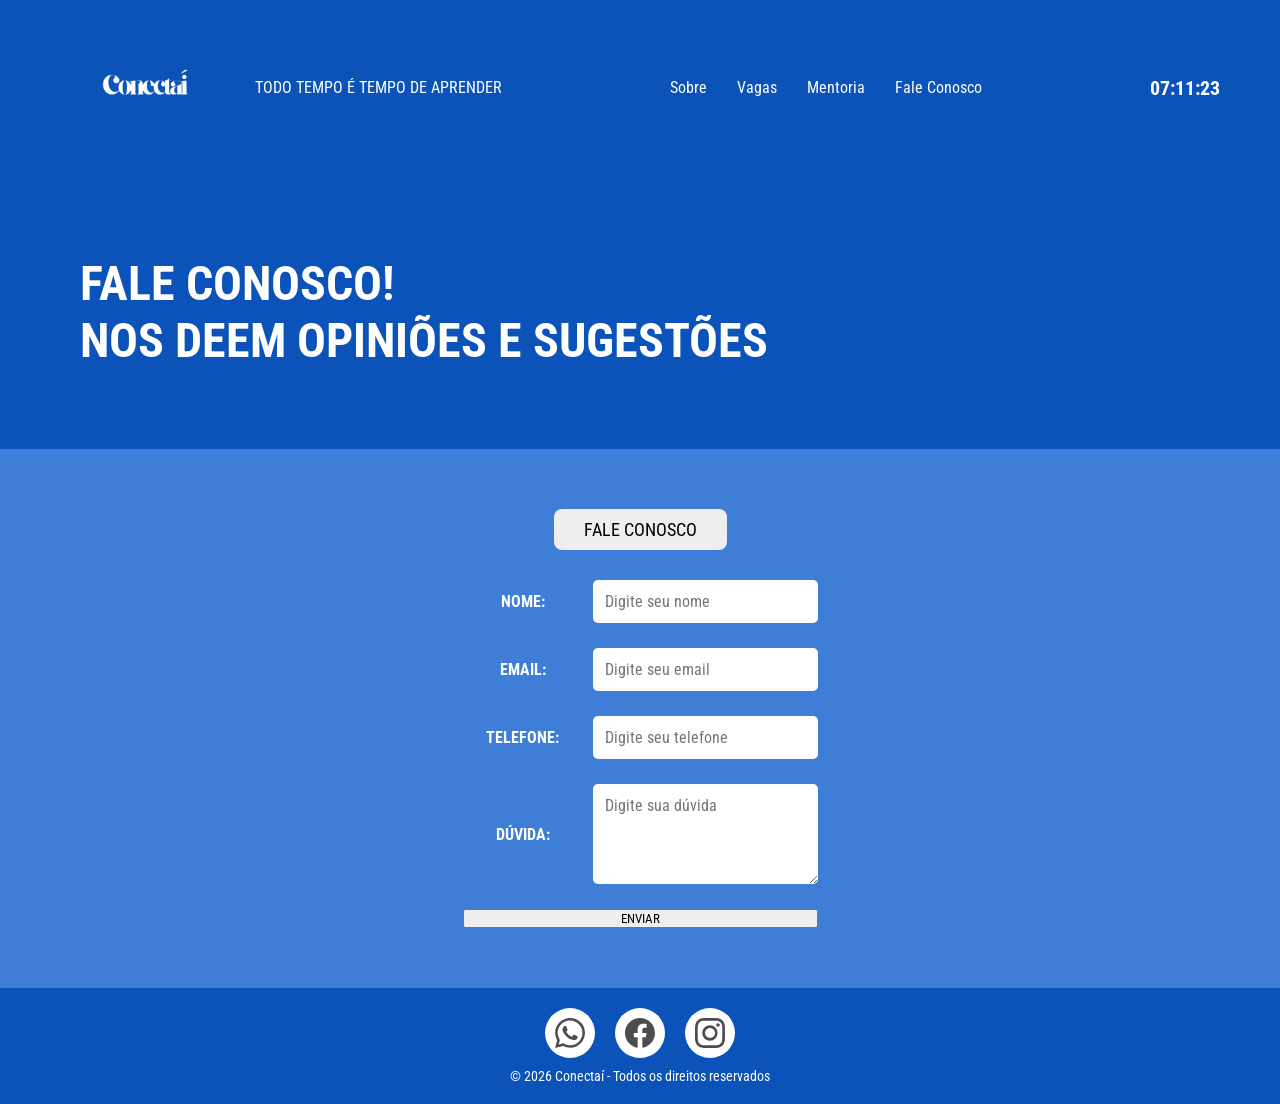
==== commit fc7b7357: "Primeiro commit - formulário com popup e limpeza" ====
--- a/conectai/faleConosco.html
+++ b/conectai/faleConosco.html
@@ -68,23 +68,32 @@
 FALE CONOSCO
 </button>
 
-
-<div class="form-box">
-<form> 
-<label>NOME:</label>
-<input type="text" placeholder="Digite seu nome" required><br>
-
-<br><label>EMAIL:</label>
-<input type="email" placeholder="Digite seu email" required> <br>
-
-<br><label>TELEFONE:</label>
-<input type="tel" placeholder="Digite seu telefone" required> <br>
-
-<br><label>DÚVIDA:</label>
-<textarea placeholder="Digite sua dúvida" required></textarea> <br><br>
-<button type="submit">ENVIAR</button>
+<form>
+
+<div class="form-group">
+  <label>NOME:</label>
+  <input type="text" placeholder="Digite seu nome" required>
+</div>
+
+<div class="form-group">
+  <label>EMAIL:</label>
+  <input type="email" placeholder="Digite seu email" required>
+</div>
+
+<div class="form-group">
+  <label>TELEFONE:</label>
+  <input type="tel" placeholder="Digite seu telefone" required pattern="[0-9]{10,11}" title="Digite um número de telefone válido com 10 ou 11 dígitos"  >
+</div>
+
+<div class="form-group">
+  <label>DÚVIDA:</label>
+  <textarea placeholder="Digite sua dúvida" required ></textarea>
+</div>
+
+<button type="button" onclick="enviarFormulario()">ENVIAR</button>
+
 </form>
-</div>
+
 </section>
 
 <footer>
@@ -170,13 +179,35 @@
 
 </footer>
 
+<div id="popup" class="popup"> <!-- ALTERAÇÃO: início popup -->
+  <div class="popup-content">
+    <p>Recebemos seu formulário! Em breve entraremos em contato.</p>
+    <button onclick="fecharPopup()">OK</button>
+  </div>
+</div>
+
 <script src="script.js"></script>
+
 
 </body>
 </html>
 
 
 <script>
+
+  const form = document.querySelector("form"); // captura o form
+const popup = document.getElementById("popup"); // captura o popup
+
+form.addEventListener("submit", function(e) {
+  e.preventDefault(); // impede envio real
+  popup.style.display = "flex"; // mostra popup
+});
+
+function fecharPopup() {
+  popup.style.display = "none"; // fecha popup
+}
+
+// Relógio digital
 function atualizarRelogio() {
   const agora = new Date();
 
@@ -194,4 +225,19 @@
 
 setInterval(atualizarRelogio, 1000);
 atualizarRelogio();
+
+function enviarFormulario() {
+  // MOSTRAR POPUP
+  document.getElementById("popup").style.display = "block";
+
+  // LIMPAR OS CAMPOS
+  const inputs = document.querySelectorAll("#sobre input, #sobre textarea");
+  inputs.forEach(input => input.value = "");
+}
+
+// FUNÇÃO PARA FECHAR O POPUP
+function fecharPopup() {
+  document.getElementById("popup").style.display = "none";
+}
+
 </script>
--- a/conectai/style1.css
+++ b/conectai/style1.css
@@ -347,6 +347,9 @@
 transition: 0.4s;
 }
 
+
+
+
 .item-mentoria:hover iframe{
 transform: scale(1.05);
 filter: brightness(0.8);
@@ -365,7 +368,7 @@
 padding: 40px;
 border-radius: 6px;
 color: white;
-width: 400px;
+width: 700px;
 }
 
 form{
@@ -393,4 +396,70 @@
 
 .btn-enviar:hover{
 background: #d9d9d9;
+}
+
+/* ALTERAÇÃO: organiza cada linha do formulário */
+.form-group {
+  display: flex;
+  align-items: center;
+  gap: 10px;
+  margin-bottom: 15px;
+}
+
+/* ALTERAÇÃO: largura fixa pros textos */
+.form-group label {
+  width: 120px;
+  font-weight: bold;
+  color: white;
+}
+
+/* ALTERAÇÃO: input ocupa o resto */
+.form-group input,
+.form-group textarea {
+  flex: 1;
+  padding: 12px;
+  border-radius: 5px;
+  border: none;
+  font-size: 16px;
+}
+
+.form-group textarea {
+  height: 100px;
+}
+
+.popup {
+  display: none;
+  position: fixed;
+  top: 0;
+  left: 0;
+  width: 100%;
+  height: 100%;
+  background: rgba(0,0,0,0.6);
+  justify-content: center;
+  align-items: center;
+}
+
+.popup-content {
+  background: white;
+  padding: 30px;
+  border-radius: 10px;
+  text-align: center;
+}
+
+/* style1.css */
+.popup {
+  display: none;       /* inicia escondido */
+  position: fixed;
+  top: 0; left: 0;
+  width: 100%; height: 100%;
+  background: rgba(0,0,0,0.5);
+  justify-content: center;
+  align-items: center;
+  z-index: 1000;
+}
+.popup-content {
+  background: white;
+  padding: 20px;
+  border-radius: 8px;
+  text-align: center;
 }
